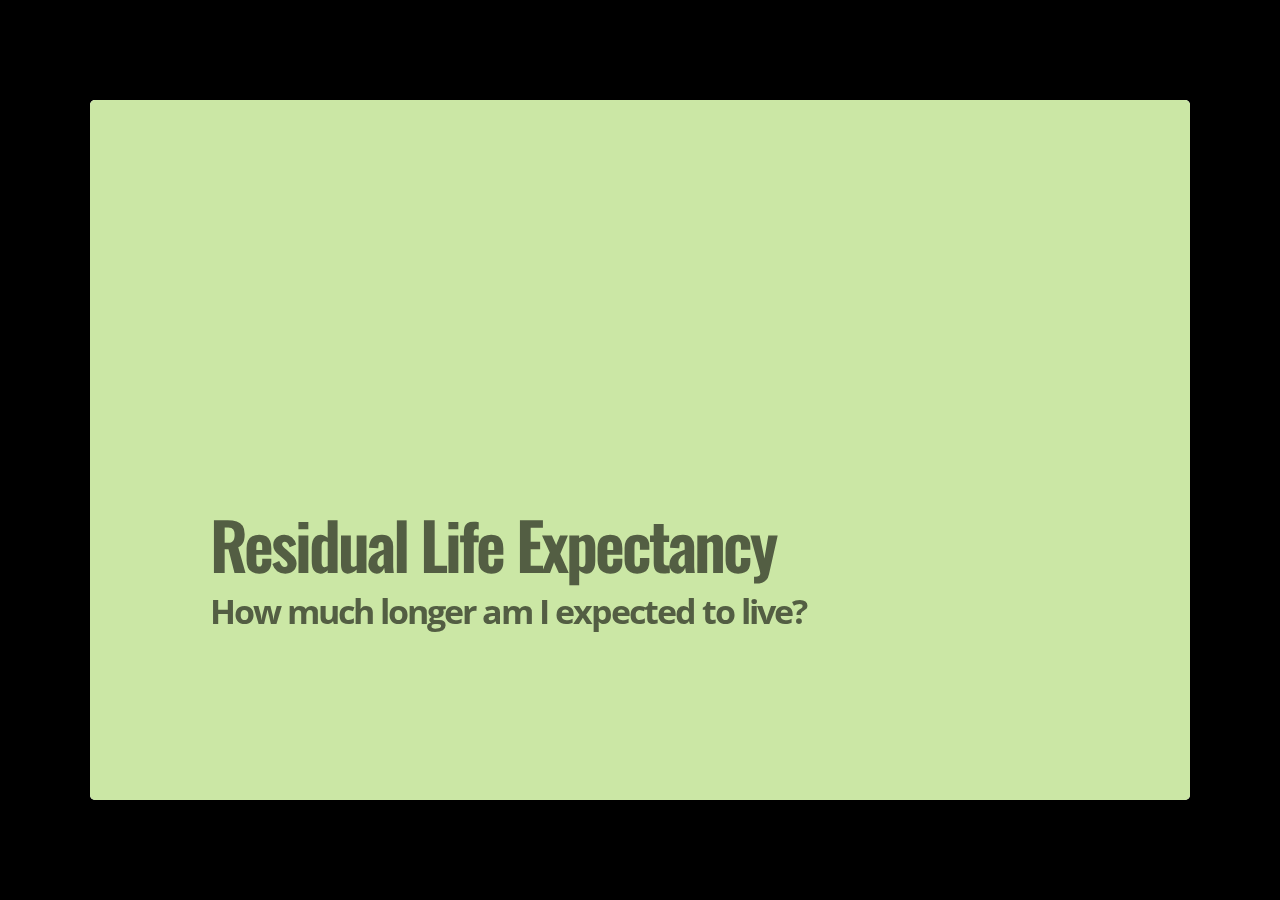
==== index.html @ 53a6255c "Updated files" ====
<!DOCTYPE html>
<html>
<head>
  <title>Residual Life Expectancy</title>
  <meta charset="utf-8">
  <meta name="description" content="Residual Life Expectancy">
  <meta name="author" content="">
  <meta name="generator" content="slidify" />
  <meta name="apple-mobile-web-app-capable" content="yes">
  <meta http-equiv="X-UA-Compatible" content="chrome=1">
  <link rel="stylesheet" href="libraries/frameworks/io2012/css/default.css" media="all" >
  <link rel="stylesheet" href="libraries/frameworks/io2012/css/phone.css" 
    media="only screen and (max-device-width: 480px)" >
  <link rel="stylesheet" href="libraries/frameworks/io2012/css/slidify.css" >
  <link rel="stylesheet" href="libraries/highlighters/highlight.js/css/tomorrow.css" />
  <base target="_blank"> <!-- This amazingness opens all links in a new tab. -->  <link rel=stylesheet href="./assets/css/ribbons.css"></link>

  
  <!-- Grab CDN jQuery, fall back to local if offline -->
  <script src="http://ajax.aspnetcdn.com/ajax/jQuery/jquery-1.7.min.js"></script>
  <script>window.jQuery || document.write('<script src="libraries/widgets/quiz/js/jquery.js"><\/script>')</script> 
  <script data-main="libraries/frameworks/io2012/js/slides" 
    src="libraries/frameworks/io2012/js/require-1.0.8.min.js">
  </script>
  
  

</head>
<body style="opacity: 0">
  <slides class="layout-widescreen">
    
    <!-- LOGO SLIDE -->
        <slide class="title-slide segue nobackground">
  <hgroup class="auto-fadein">
    <h1>Residual Life Expectancy</h1>
    <h2>How much longer am I expected to live?</h2>
    <p><br/></p>
  </hgroup>
  <article></article>  
</slide>
    

    <!-- SLIDES -->
    <slide class="" id="slide-1" style="background:;">
  <hgroup>
    <h2>Residual Life Expectancy</h2>
  </hgroup>
  <article data-timings="">
    <p>The world&#39;s population is continuing to age. According to the 
United Nations&#39; Department of Economic and Social Affairs, 
the global share of people aged 60 years or more increased from 
9.2% in 1990 to 11.7% in 2013 and is expected to grow to 21.1% 
by 2050. [1]</p>

<p>Statistics compiled by the World Heath Organization 
show that the global average life expectancy at birth 
has risen from 64 years in 1990 to 70 years in 2012. [2]
As individuals, therefore, it is becoming increasingly important 
to understand how much longer we can be expected to live and the 
various lifestyle factors that can influence our longevity. </p>

<p>For this project, we have developed a Shiny application that 
can predict people&#39;s residual life expectancy (RLE) based on where 
they live, their sex, and their age. Optionally, the application 
can also provide a more customized response based on key personal 
lifestyle risk factors as identified by a recent cohort study. [3]</p>

<p><sup>[1]</sup> <sup><a href="http://www.un.org/en/development/desa/population/publications/pdf/ageing/WorldPopulationAgeing2013.pdf">http://www.un.org/en/development/desa/population/publications/pdf/ageing/WorldPopulationAgeing2013.pdf</a><br></sup>
<sup>[2]</sup> <sup><a href="http://apps.who.int/iris/bitstream/10665/112738/1/9789240692671_eng.pdf?ua=1">http://apps.who.int/iris/bitstream/10665/112738/1/9789240692671_eng.pdf?ua=1</a><br></sup>
<sup>[3]</sup> <sup><a href="http://www.biomedcentral.com/1741-7015/12/59">http://www.biomedcentral.com/1741-7015/12/59</a></sup></p>

  </article>
  <!-- Presenter Notes -->
</slide>

<slide class="" id="slide-2" style="background:;">
  <article data-timings="">
    <p>To develop the application, the relevant 2012 
data was downloaded from the World Health Organization&#39;s 
data repository. [4] From it, a tidy data frame was created
and saved. [5]</p>

<pre><code class="r">library(dplyr)
regions = c(&quot;AFR&quot;, &quot;EMR&quot;, &quot;EUR&quot;, &quot;AMR&quot;, &quot;SEAR&quot;, &quot;WPR&quot;)
prefix &lt;- &quot;http://apps.who.int/gho/athena/data/data-text.csv?target=GHO/&quot;
ev &lt;- &quot;LIFE_0000000035&quot;
suffix &lt;- &quot;&amp;profile=text&amp;filter=COUNTRY:-;YEAR:2012;SEX:FMLE;SEX:MLE;REGION:&quot;
ev_df &lt;- do.call(rbind, lapply(regions, function(region) {
        url &lt;- paste(prefix, ev, suffix, region, sep=&quot;&quot;) 
        data &lt;- distinct(select(read.csv(url), WHO.region, Sex, Age.Group, Numeric))
        return(data)}))
ages &lt;- c(&quot;&lt;1&quot;, &quot;1-4&quot;, &quot;5-9&quot;, &quot;10-14&quot;, &quot;15-19&quot;, &quot;20-24&quot;, &quot;25-29&quot;, &quot;30-34&quot;, 
    &quot;35-39&quot;, &quot;40-44&quot;, &quot;45-49&quot;, &quot;50-54&quot;, &quot;55-59&quot;, &quot;60-64&quot;, &quot;65-69&quot;, &quot;70-74&quot;, 
    &quot;75-79&quot;, &quot;80-84&quot;, &quot;85-89&quot;, &quot;90-94&quot;, &quot;95-99&quot;, &quot;100+&quot;)
ev_df$Age.Group &lt;- factor(ev_df$Age.Group, levels=ages)
ev_df &lt;- arrange(ev_df, WHO.region, Sex, Age.Group)
saveRDS(ev_df, file = &quot;./ddp_project/data/ev.rds&quot;)
</code></pre>

<p><sup>[4]</sup> <sup><a href="http://apps.who.int/gho/data/?theme=main">http://apps.who.int/gho/data/?theme=main</a><br></sup>
<sup>[5]</sup> <sup><a href="http://github.com/dhashman/developing_data_products/blob/master/ev.R">http://github.com/dhashman/developing_data_products/blob/master/ev.R</a></sup></p>

  </article>
  <!-- Presenter Notes -->
</slide>

<slide class="" id="slide-3" style="background:;">
  <article data-timings="">
    <p><iframe src=' assets/fig/plot1-1.html ' scrolling='no' frameBorder='0' seamless class='rChart dimple ' id=iframe- chart3acc6be854c3 ></iframe> <style>iframe.rChart{ width: 100%; height: 400px;}</style></p>

<pre><code></code></pre>

  </article>
  <!-- Presenter Notes -->
</slide>

    <slide class="backdrop"></slide>
  </slides>
  <div class="pagination pagination-small" id='io2012-ptoc' style="display:none;">
    <ul>
      <li>
      <a href="#" target="_self" rel='tooltip' 
        data-slide=1 title='Residual Life Expectancy'>
         1
      </a>
    </li>
    <li>
      <a href="#" target="_self" rel='tooltip' 
        data-slide=2 title=''>
         2
      </a>
    </li>
    <li>
      <a href="#" target="_self" rel='tooltip' 
        data-slide=3 title=''>
         3
      </a>
    </li>
  </ul>
  </div>  <!--[if IE]>
    <script 
      src="http://ajax.googleapis.com/ajax/libs/chrome-frame/1/CFInstall.min.js">  
    </script>
    <script>CFInstall.check({mode: 'overlay'});</script>
  <![endif]-->
</body>
  <!-- Load Javascripts for Widgets -->
  
  <!-- LOAD HIGHLIGHTER JS FILES -->
  <script src="libraries/highlighters/highlight.js/highlight.pack.js"></script>
  <script>hljs.initHighlightingOnLoad();</script>
  <!-- DONE LOADING HIGHLIGHTER JS FILES -->
   
  </html>
---- libraries/frameworks/io2012/css/default.css ----
@charset "UTF-8";

/* line 17, ../../../../../../Library/Ruby/Gems/1.8/gems/compass-0.12.1/frameworks/compass/stylesheets/compass/reset/_utilities.scss */
html, body, div, span, applet, object, iframe,
h1, h2, h3, h4, h5, h6, p, blockquote, pre,
a, abbr, acronym, address, big, cite, code,
del, dfn, em, img, ins, kbd, q, s, samp,
small, strike, strong, sub, sup, tt, var,
b, u, i, center,
dl, dt, dd, ol, ul, li,
fieldset, form, label, legend,
table, caption, tbody, tfoot, thead, tr, th, td,
article, aside, canvas, details, embed,
figure, figcaption, footer, header, hgroup,
menu, nav, output, ruby, section, summary,
time, mark, audio, video {
  margin: 0;
  padding: 0;
  border: 0;
  font-size: 100%;
  font: inherit;
  vertical-align: baseline;
}

/* line 20, ../../../../../../Library/Ruby/Gems/1.8/gems/compass-0.12.1/frameworks/compass/stylesheets/compass/reset/_utilities.scss */
body {
  line-height: 1;
}

/* line 22, ../../../../../../Library/Ruby/Gems/1.8/gems/compass-0.12.1/frameworks/compass/stylesheets/compass/reset/_utilities.scss */

ol, ul {
  list-style: none;
}


/* line 24, ../../../../../../Library/Ruby/Gems/1.8/gems/compass-0.12.1/frameworks/compass/stylesheets/compass/reset/_utilities.scss */
table {
  border-collapse: collapse;
  border-spacing: 0;
}

/* line 26, ../../../../../../Library/Ruby/Gems/1.8/gems/compass-0.12.1/frameworks/compass/stylesheets/compass/reset/_utilities.scss */
caption, th, td {
  text-align: left;
  font-weight: normal;
  vertical-align: middle;
}

/* line 28, ../../../../../../Library/Ruby/Gems/1.8/gems/compass-0.12.1/frameworks/compass/stylesheets/compass/reset/_utilities.scss */
q, blockquote {
  quotes: none;
}
/* line 101, ../../../../../../Library/Ruby/Gems/1.8/gems/compass-0.12.1/frameworks/compass/stylesheets/compass/reset/_utilities.scss */
q:before, q:after, blockquote:before, blockquote:after {
  content: "";
  content: none;
}

/* line 30, ../../../../../../Library/Ruby/Gems/1.8/gems/compass-0.12.1/frameworks/compass/stylesheets/compass/reset/_utilities.scss */
a img {
  border: none;
}

/* line 114, ../../../../../../Library/Ruby/Gems/1.8/gems/compass-0.12.1/frameworks/compass/stylesheets/compass/reset/_utilities.scss */
article, aside, details, figcaption, figure, footer, header, hgroup, menu, nav, section, summary {
  display: block;
}

/**
 * Base SlideDeck Styles
 */
/* line 48, ../scss/_base.scss */
html {
  height: 100%;
  overflow: hidden;
}

/* line 53, ../scss/_base.scss */
body {
  margin: 0;
  padding: 0;
  opacity: 0;
  height: 100%;
  min-height: 740px;
  width: 100%;
  overflow: hidden;
  color: #fff;
  -webkit-font-smoothing: antialiased;
  -moz-font-smoothing: antialiased;
  -ms-font-smoothing: antialiased;
  -o-font-smoothing: antialiased;
  -webkit-transition: opacity 800ms ease-in 100ms;
  -moz-transition: opacity 800ms ease-in 100ms;
  -ms-transition: opacity 800ms ease-in 100ms;
  -o-transition: opacity 800ms ease-in 100ms;
  transition: opacity 800ms ease-in 100ms;
}
/* line 69, ../scss/_base.scss */
body.loaded {
  opacity: 1 !important;
}

/* line 74, ../scss/_base.scss */
input, button {
  vertical-align: middle;
}

/* line 78, ../scss/_base.scss */
slides > slide[hidden] {
  display: none !important;
}

/* line 82, ../scss/_base.scss */
slides {
  width: 100%;
  height: 100%;
  position: absolute;
  left: 0;
  top: 0;
  -webkit-transform: translate3d(0, 0, 0);
  -moz-transform: translate3d(0, 0, 0);
  -ms-transform: translate3d(0, 0, 0);
  -o-transform: translate3d(0, 0, 0);
  transform: translate3d(0, 0, 0);
  -webkit-perspective: 1000;
  perspective: 1000;
  -webkit-transform-style: preserve-3d;
  transform-style: preserve-3d;
  -webkit-transition: opacity 800ms ease-in 100ms;
  -moz-transition: opacity 800ms ease-in 100ms;
  -ms-transition: opacity 800ms ease-in 100ms;
  -o-transition: opacity 800ms ease-in 100ms;
  transition: opacity 800ms ease-in 100ms;
}

/* line 94, ../scss/_base.scss */
slides > slide {
  display: block;
  position: absolute;
  overflow: hidden;
  left: 50%;
  top: 50%;
  -webkit-box-sizing: border-box;
  -moz-box-sizing: border-box;
  box-sizing: border-box;
}

/* Slide styles */
/*article.fill iframe {
  position: absolute;
  left: 0;
  top: 0;
  width: 100%;
  height: 100%;

  border: 0;
  margin: 0;

  @include border-radius(10px);

  z-index: -1;
}

slide.fill {
  background-repeat: no-repeat;
  @include background-size(cover);
}

slide.fill img {
  position: absolute;
  left: 0;
  top: 0;
  min-width: 100%;
  min-height: 100%;

  z-index: -1;
}
*/
/**
 * Theme Styles
 */
/* line 58, ../scss/default.scss */
::selection {
  color: white;
  background-color: #ffd14d;
  text-shadow: none;
}

/* line 64, ../scss/default.scss */
::-webkit-scrollbar {
  height: 16px;
  overflow: visible;
  width: 16px;
}

/* line 69, ../scss/default.scss */
::-webkit-scrollbar-thumb {
  background-color: rgba(0, 0, 0, 0.1);
  background-clip: padding-box;
  border: solid transparent;
  min-height: 28px;
  padding: 100px 0 0;
  -webkit-box-shadow: inset 1px 1px 0 rgba(0, 0, 0, 0.1), inset 0 -1px 0 rgba(0, 0, 0, 0.07);
  -moz-box-shadow: inset 1px 1px 0 rgba(0, 0, 0, 0.1), inset 0 -1px 0 rgba(0, 0, 0, 0.07);
  box-shadow: inset 1px 1px 0 rgba(0, 0, 0, 0.1), inset 0 -1px 0 rgba(0, 0, 0, 0.07);
  border-width: 1px 1px 1px 6px;
}

/* line 78, ../scss/default.scss */
::-webkit-scrollbar-thumb:hover {
  background-color: rgba(0, 0, 0, 0.5);
}

/* line 81, ../scss/default.scss */
::-webkit-scrollbar-button {
  height: 0;
  width: 0;
}

/* line 85, ../scss/default.scss */
::-webkit-scrollbar-track {
  background-clip: padding-box;
  border: solid transparent;
  border-width: 0 0 0 4px;
}

/* line 90, ../scss/default.scss */
::-webkit-scrollbar-corner {
  background: transparent;
}

/* line 94, ../scss/default.scss */
body {
  background: black;
}

/* line 98, ../scss/default.scss */
slides > slide {
  display: none;
  font-family: 'Open Sans', Arial, sans-serif;
  font-size: 26px;
  color: #797979;
  width: 900px;
  height: 700px;
  margin-left: -450px;
  margin-top: -350px;
  padding: 40px 60px;
  -webkit-border-radius: 5px;
  -moz-border-radius: 5px;
  -ms-border-radius: 5px;
  -o-border-radius: 5px;
  border-radius: 5px;
  -webkit-transition: all 0.6s ease-in-out;
  -moz-transition: all 0.6s ease-in-out;
  -ms-transition: all 0.6s ease-in-out;
  -o-transition: all 0.6s ease-in-out;
  transition: all 0.6s ease-in-out;
}
/* line 119, ../scss/default.scss */
slides > slide.far-past {
  display: none;
}
/* line 126, ../scss/default.scss */
slides > slide.past {
  display: block;
  opacity: 0;
}
/* line 133, ../scss/default.scss */
slides > slide.current {
  display: block;
  opacity: 1;
}
/* line 139, ../scss/default.scss */
slides > slide.current .auto-fadein {
  opacity: 1;
}
/* line 143, ../scss/default.scss */
slides > slide.current .gdbar {
  -webkit-background-size: 100% 100%;
  -moz-background-size: 100% 100%;
  -o-background-size: 100% 100%;
  background-size: 100% 100%;
}
/* line 148, ../scss/default.scss */
slides > slide.next {
  display: block;
  opacity: 0;
  pointer-events: none;
}
/* line 156, ../scss/default.scss */
slides > slide.far-next {
  display: none;
}
/* line 163, ../scss/default.scss */
slides > slide.dark {
  background: #515151 !important;
}
/* line 171, ../scss/default.scss */
slides > slide:not(.nobackground):before {
  font-size: 12pt;
  content: attr(data-hashtag);
  position: absolute;
  bottom: 20px;
  left: 60px;
  /* background: url("../images/google_developers_icon_128.png") no-repeat 0 50%; */
  -webkit-background-size: 30px 30px;
  -moz-background-size: 30px 30px;
  -o-background-size: 30px 30px;
  background-size: 30px 30px;
  padding-left: 40px;
  height: 30px;
  line-height: 1.9;
}


/* line 183, ../scss/default.scss */
slides > slide:not(.nobackground):after {
  font-size: 12pt;
  content: attr(data-slide-num) "/" attr(data-total-slides);
  position: absolute;
  bottom: 20px;
  right: 60px;
  line-height: 1.9;
}
/* line 194, ../scss/default.scss */
slides > slide.title-slide:after {
  content: '';
  /* background: url(../images/io2012_logo.png) no-repeat 100% 50%; */
  -webkit-background-size: contain;
  -moz-background-size: contain;
  -o-background-size: contain;
  background-size: contain;
  position: absolute;
  bottom: 40px;
  right: 40px;
  width: 100%;
  height: 60px;
}
/* line 206, ../scss/default.scss */
slides > slide.backdrop {
  z-index: -10;
  display: block !important;
  background: -webkit-gradient(linear, 50% 0%, 50% 100%, color-stop(0%, #ffffff), color-stop(85%, #ffffff), color-stop(100%, #e6e6e6));
  background: -webkit-linear-gradient(#ffffff, #ffffff 85%, #e6e6e6);
  background: -moz-linear-gradient(#ffffff, #ffffff 85%, #e6e6e6);
  background: -o-linear-gradient(#ffffff, #ffffff 85%, #e6e6e6);
  background: -ms-linear-gradient(#ffffff, #ffffff 85%, #e6e6e6);
  background: linear-gradient(#ffffff, #ffffff 85%, #e6e6e6);
  background-color: white;
}
/* line 211, ../scss/default.scss */
slides > slide.backdrop:after, slides > slide.backdrop:before {
  display: none;
}
/* line 216, ../scss/default.scss */
slides > slide > hgroup + article {
  margin-top: 45px;
}
/* line 220, ../scss/default.scss */
slides > slide > hgroup + article.flexbox.vcenter, slides > slide > hgroup + article.flexbox.vleft, slides > slide > hgroup + article.flexbox.vright {
  height: 80%;
}
/* line 225, ../scss/default.scss */
slides > slide > hgroup + article p {
  margin-bottom: 1em;
}
/* line 230, ../scss/default.scss */
slides > slide > article:only-child {
  height: 100%;
}
/* line 233, ../scss/default.scss */
slides > slide > article:only-child > iframe {
  height: 98%;
}

/* line 239, ../scss/default.scss */
slides.layout-faux-widescreen > slide {
  padding: 40px 160px;
}

/* line 248, ../scss/default.scss */
slides.layout-widescreen > slide,
slides.layout-faux-widescreen > slide {
  margin-left: -550px;
  width: 1100px;
}
/* line 253, ../scss/default.scss */
slides.layout-widescreen > slide.far-past,
slides.layout-faux-widescreen > slide.far-past {
  display: block;
  display: none;
  -webkit-transform: translate(-2260px);
  -moz-transform: translate(-2260px);
  -ms-transform: translate(-2260px);
  -o-transform: translate(-2260px);
  transform: translate(-2260px);
  -webkit-transform: translate3d(-2260px, 0, 0);
  -moz-transform: translate3d(-2260px, 0, 0);
  -ms-transform: translate3d(-2260px, 0, 0);
  -o-transform: translate3d(-2260px, 0, 0);
  transform: translate3d(-2260px, 0, 0);
}
/* line 260, ../scss/default.scss */
slides.layout-widescreen > slide.past,
slides.layout-faux-widescreen > slide.past {
  display: block;
  opacity: 0;
}
/* line 267, ../scss/default.scss */
slides.layout-widescreen > slide.current,
slides.layout-faux-widescreen > slide.current {
  display: block;
  opacity: 1;
}
/* line 274, ../scss/default.scss */
slides.layout-widescreen > slide.next,
slides.layout-faux-widescreen > slide.next {
  display: block;
  opacity: 0;
  pointer-events: none;
}
/* line 282, ../scss/default.scss */
slides.layout-widescreen > slide.far-next,
slides.layout-faux-widescreen > slide.far-next {
  display: block;
  display: none;
  -webkit-transform: translate(2260px);
  -moz-transform: translate(2260px);
  -ms-transform: translate(2260px);
  -o-transform: translate(2260px);
  transform: translate(2260px);
  -webkit-transform: translate3d(2260px, 0, 0);
  -moz-transform: translate3d(2260px, 0, 0);
  -ms-transform: translate3d(2260px, 0, 0);
  -o-transform: translate3d(2260px, 0, 0);
  transform: translate3d(2260px, 0, 0);
}
/* line 289, ../scss/default.scss */
slides.layout-widescreen #prev-slide-area,
slides.layout-faux-widescreen #prev-slide-area {
  margin-left: -650px;
}
/* line 293, ../scss/default.scss */
slides.layout-widescreen #next-slide-area,
slides.layout-faux-widescreen #next-slide-area {
  margin-left: 550px;
}

/* line 298, ../scss/default.scss */
b {
  font-weight: 600;
}

/* line 302, ../scss/default.scss */
a {
  color: #2a7cdf;
  text-decoration: none;
  border-bottom: 1px solid rgba(42, 124, 223, 0.5);
}
/* line 307, ../scss/default.scss */
a:hover {
  color: black !important;
}

/* line 312, ../scss/default.scss */
h1, h2, h3 {
  font-weight: 600;
}

/* line 316, ../scss/default.scss */
h2 {
  font-size: 45px;
  line-height: 45px;
  letter-spacing: -2px;
  color: #515151;
}

/* line 323, ../scss/default.scss */
h3 {
  font-size: 30px;
  letter-spacing: -1px;
  line-height: 2;
  font-weight: inherit;
  color: #797979;
}

/* line 331, ../scss/default.scss */
ul {
  margin-left: 1.2em;
  margin-bottom: 1em;
  position: relative;
}
/* line 336, ../scss/default.scss */
ul li {
  margin-bottom: 0.5em;
}
/* line 339, ../scss/default.scss */
ul li ul {
  margin-left: 2em;
  margin-bottom: 0;
}
/* line 343, ../scss/default.scss */
ul li ul li:before {
  content: '-';
  font-weight: 600;
}
/* line 350, ../scss/default.scss */
ul > li:before {
  content: '\00B7';
  margin-left: -1em;
  position: absolute;
  font-weight: 600;
}
/* line 357, ../scss/default.scss */
ul ul {
  margin-top: .5em;
}

/* line 364, ../scss/default.scss */
.highlight-code slide.current pre > * {
  opacity: 0.25;
  -webkit-transition: opacity 0.5s ease-in;
  -moz-transition: opacity 0.5s ease-in;
  -ms-transition: opacity 0.5s ease-in;
  -o-transition: opacity 0.5s ease-in;
  transition: opacity 0.5s ease-in;
}
/* line 368, ../scss/default.scss */
.highlight-code slide.current b {
  opacity: 1;
}

/* line 373, ../scss/default.scss */
pre {
  font-family: 'Inconsolata', 'Courier New', monospace;
  font-size: 20px;
  line-height: 28px;
  padding: 10px 0 10px 60px;
  letter-spacing: -1px;
  margin-bottom: 0px;
  width: 106%;
  left: -60px;
  position: relative;
  -webkit-box-sizing: border-box;
  -moz-box-sizing: border-box;
  box-sizing: border-box;
  /*overflow: hidden;*/
}
/* line 387, ../scss/default.scss */
pre[data-lang]:after {
  content: attr(data-lang);
  background-color: #a9a9a9;
  right: 0;
  top: 0;
  position: absolute;
  font-size: 16pt;
  color: white;
  padding: 2px 25px;
  text-transform: uppercase;
}

/* line 400, ../scss/default.scss */
pre[data-lang="go"] {
  color: #333;
}

/* line 404, ../scss/default.scss */
code {
  font-size: 95%;
  font-family: 'Inconsolata', 'Courier New', monospace;
  color: black;
}

/* line 410, ../scss/default.scss */
iframe {
  width: 100%;
  height: 530px;
  background: white;
  border: 1px solid #e6e6e6;
  -webkit-box-sizing: border-box;
  -moz-box-sizing: border-box;
  box-sizing: border-box;
}

/* line 418, ../scss/default.scss */
dt {
  font-weight: bold;
}

/* line 422, ../scss/default.scss */
button {
  display: inline-block;
  background: -webkit-gradient(linear, 50% 0%, 50% 100%, color-stop(40%, #f9f9f9), color-stop(70%, #e3e3e3));
  background: -webkit-linear-gradient(#f9f9f9 40%, #e3e3e3 70%);
  background: -moz-linear-gradient(#f9f9f9 40%, #e3e3e3 70%);
  background: -o-linear-gradient(#f9f9f9 40%, #e3e3e3 70%);
  background: -ms-linear-gradient(#f9f9f9 40%, #e3e3e3 70%);
  background: linear-gradient(#f9f9f9 40%, #e3e3e3 70%);
  border: 1px solid #a9a9a9;
  -webkit-border-radius: 3px;
  -moz-border-radius: 3px;
  -ms-border-radius: 3px;
  -o-border-radius: 3px;
  border-radius: 3px;
  padding: 5px 8px;
  outline: none;
  white-space: nowrap;
  -webkit-user-select: none;
  -moz-user-select: none;
  user-select: none;
  cursor: pointer;
  text-shadow: 1px 1px white;
  font-size: 10pt;
}

/* line 436, ../scss/default.scss */
button:not(:disabled):hover {
  border-color: #515151;
}

/* line 440, ../scss/default.scss */
button:not(:disabled):active {
  background: -webkit-gradient(linear, 50% 0%, 50% 100%, color-stop(40%, #e3e3e3), color-stop(70%, #f9f9f9));
  background: -webkit-linear-gradient(#e3e3e3 40%, #f9f9f9 70%);
  background: -moz-linear-gradient(#e3e3e3 40%, #f9f9f9 70%);
  background: -o-linear-gradient(#e3e3e3 40%, #f9f9f9 70%);
  background: -ms-linear-gradient(#e3e3e3 40%, #f9f9f9 70%);
  background: linear-gradient(#e3e3e3 40%, #f9f9f9 70%);
}

/* line 444, ../scss/default.scss */
:disabled {
  color: #a9a9a9;
}

/* line 448, ../scss/default.scss */
.blue {
  color: #4387fd;
}

/* line 451, ../scss/default.scss */
.blue2 {
  color: #3c8ef3;
}

/* line 454, ../scss/default.scss */
.blue3 {
  color: #2a7cdf;
}

/* line 457, ../scss/default.scss */
.yellow {
  color: #ffd14d;
}

/* line 460, ../scss/default.scss */
.yellow2 {
  color: #f9cc46;
}

/* line 463, ../scss/default.scss */
.yellow3 {
  color: #f6c000;
}

/* line 466, ../scss/default.scss */
.green {
  color: #0da861;
}

/* line 469, ../scss/default.scss */
.green2 {
  color: #00a86d;
}

/* line 472, ../scss/default.scss */
.green3 {
  color: #009f5d;
}

/* line 475, ../scss/default.scss */
.red {
  color: #f44a3f;
}

/* line 478, ../scss/default.scss */
.red2 {
  color: #e0543e;
}

/* line 481, ../scss/default.scss */
.red3 {
  color: #d94d3a;
}

/* line 484, ../scss/default.scss */
.gray {
  color: #e6e6e6;
}

/* line 487, ../scss/default.scss */
.gray2 {
  color: #a9a9a9;
}

/* line 490, ../scss/default.scss */
.gray3 {
  color: #797979;
}

/* line 493, ../scss/default.scss */
.gray4 {
  color: #515151;
}

/* line 497, ../scss/default.scss */
.white {
  color: white !important;
}

/* line 500, ../scss/default.scss */
.black {
  color: black !important;
}

/* line 504, ../scss/default.scss */
.columns-2 {
  -webkit-column-count: 2;
  -moz-column-count: 2;
  -o-column-count: 2;
  column-count: 2;
}

/* line 508, ../scss/default.scss */
table {
  width: 100%;
  border-collapse: -moz-initial;
  border-collapse: initial;
  border-spacing: 2px;
  border-bottom: 1px solid #797979;
}
/* line 515, ../scss/default.scss */
table tr > td:first-child, table th {
  font-weight: 600;
  color: #515151;
}
/* line 520, ../scss/default.scss */
table tr:nth-child(odd) {
  background-color: #e6e6e6;
}
/* line 524, ../scss/default.scss */
table th {
  color: white;
  font-size: 18px;
  background: -webkit-gradient(linear, 50% 0%, 50% 100%, color-stop(40%, #4387fd), color-stop(80%, #2a7cdf)) no-repeat;
  background: -webkit-linear-gradient(top, #4387fd 40%, #2a7cdf 80%) no-repeat;
  background: -moz-linear-gradient(top, #4387fd 40%, #2a7cdf 80%) no-repeat;
  background: -o-linear-gradient(top, #4387fd 40%, #2a7cdf 80%) no-repeat;
  background: -ms-linear-gradient(top, #4387fd 40%, #2a7cdf 80%) no-repeat;
  background: linear-gradient(top, #4387fd 40%, #2a7cdf 80%) no-repeat;
}
/* line 530, ../scss/default.scss */
table td, table th {
  font-size: 18px;
  padding: 1em 0.5em;
}
/* line 535, ../scss/default.scss */
table td.highlight {
  color: #515151;
  background: -webkit-gradient(linear, 50% 0%, 50% 100%, color-stop(40%, #ffd14d), color-stop(80%, #f6c000)) no-repeat;
  background: -webkit-linear-gradient(top, #ffd14d 40%, #f6c000 80%) no-repeat;
  background: -moz-linear-gradient(top, #ffd14d 40%, #f6c000 80%) no-repeat;
  background: -o-linear-gradient(top, #ffd14d 40%, #f6c000 80%) no-repeat;
  background: -ms-linear-gradient(top, #ffd14d 40%, #f6c000 80%) no-repeat;
  background: linear-gradient(top, #ffd14d 40%, #f6c000 80%) no-repeat;
}
/* line 540, ../scss/default.scss */
table.rows {
  border-bottom: none;
  border-right: 1px solid #797979;
}

/* line 546, ../scss/default.scss */
q {
  font-size: 45px;
  line-height: 72px;
}
/* line 550, ../scss/default.scss */
q:before {
  content: '“';
  position: absolute;
  margin-left: -0.5em;
}
/* line 555, ../scss/default.scss */
q:after {
  content: '”';
  position: absolute;
  margin-left: 0.1em;
}

/* line 562, ../scss/default.scss */
slide.fill {
  background-repeat: no-repeat;
  -webkit-border-radius: 5px;
  -moz-border-radius: 5px;
  -ms-border-radius: 5px;
  -o-border-radius: 5px;
  border-radius: 5px;
  -webkit-background-size: cover;
  -moz-background-size: cover;
  -o-background-size: cover;
  background-size: cover;
}

/* Size variants */
/* line 571, ../scss/default.scss */
article.smaller p, article.smaller ul {
  font-size: 20px;
  line-height: 24px;
  letter-spacing: 0;
}
/* line 577, ../scss/default.scss */
article.smaller table td, article.smaller table th {
  font-size: 14px;
}
/* line 581, ../scss/default.scss */
article.smaller pre {
  font-size: 15px;
  line-height: 20px;
  letter-spacing: 0;
}
/* line 586, ../scss/default.scss */
article.smaller q {
  font-size: 40px;
  line-height: 48px;
}
/* line 590, ../scss/default.scss */
article.smaller q:before, article.smaller q:after {
  font-size: 60px;
}

/* Builds */
/* line 599, ../scss/default.scss */
.build > * {
  -webkit-transition: opacity 0.5s ease-in-out 0.2s;
  -moz-transition: opacity 0.5s ease-in-out 0.2s;
  -ms-transition: opacity 0.5s ease-in-out 0.2s;
  -o-transition: opacity 0.5s ease-in-out 0.2s;
  transition: opacity 0.5s ease-in-out 0.2s;
}
/* line 603, ../scss/default.scss */
.build .to-build {
  opacity: 0;
}
/* line 607, ../scss/default.scss */
.build .build-fade {
  opacity: 0.3;
}
/* line 610, ../scss/default.scss */
.build .build-fade:hover {
  opacity: 1.0;
}

/* line 617, ../scss/default.scss */
.popup .next .build .to-build {
  opacity: 1;
}
/* line 621, ../scss/default.scss */
.popup .next .build .build-fade {
  opacity: 1;
}

/* Pretty print */
/* line 629, ../scss/default.scss */
.prettyprint .str,
.prettyprint .atv {
  /* a markup attribute value */
  color: #009f5d;
}

/* line 633, ../scss/default.scss */
.prettyprint .kwd,
.prettyprint .tag {
  /* a markup tag name */
  color: #0066cc;
}

/* line 636, ../scss/default.scss */
.prettyprint .com {
  /* a comment */
  color: #797979;
  font-style: italic;
}

/* line 640, ../scss/default.scss */
.prettyprint .lit {
  /* a literal value */
  color: #7f0000;
}

/* line 645, ../scss/default.scss */
.prettyprint .pun,
.prettyprint .opn,
.prettyprint .clo {
  color: #515151;
}

/* line 651, ../scss/default.scss */
.prettyprint .typ,
.prettyprint .atn,
.prettyprint .dec,
.prettyprint .var {
  /* a declaration; a variable name */
  color: #d94d3a;
}

/* line 654, ../scss/default.scss */
.prettyprint .pln {
  color: #515151;
}

/* line 658, ../scss/default.scss */
.note {
  position: absolute;
  z-index: 100;
  width: 100%;
  height: 100%;
  top: 0;
  left: 0;
  padding: 1em;
  background: rgba(0, 0, 0, 0.3);
  opacity: 0;
  pointer-events: none;
  display: -webkit-box !important;
  display: -moz-box !important;
  display: -ms-box !important;
  display: -o-box !important;
  display: box !important;
  -webkit-box-orient: vertical;
  -moz-box-orient: vertical;
  -ms-box-orient: vertical;
  box-orient: vertical;
  -webkit-box-align: center;
  -moz-box-align: center;
  -ms-box-align: center;
  box-align: center;
  -webkit-box-pack: center;
  -moz-box-pack: center;
  -ms-box-pack: center;
  box-pack: center;
  -webkit-border-radius: 5px;
  -moz-border-radius: 5px;
  -ms-border-radius: 5px;
  -o-border-radius: 5px;
  border-radius: 5px;
  -webkit-box-sizing: border-box;
  -moz-box-sizing: border-box;
  box-sizing: border-box;
  -webkit-transform: translateY(350px);
  -moz-transform: translateY(350px);
  -ms-transform: translateY(350px);
  -o-transform: translateY(350px);
  transform: translateY(350px);
  -webkit-transition: all 0.4s ease-in-out;
  -moz-transition: all 0.4s ease-in-out;
  -ms-transition: all 0.4s ease-in-out;
  -o-transition: all 0.4s ease-in-out;
  transition: all 0.4s ease-in-out;
}
/* line 676, ../scss/default.scss */
.note > section {
  background: #fff;
  -webkit-border-radius: 5px;
  -moz-border-radius: 5px;
  -ms-border-radius: 5px;
  -o-border-radius: 5px;
  border-radius: 5px;
  -webkit-box-shadow: 0 0 10px #797979;
  -moz-box-shadow: 0 0 10px #797979;
  box-shadow: 0 0 10px #797979;
  width: 60%;
  padding: 2em;
}

/* line 693, ../scss/default.scss */
.with-notes.popup slides.layout-widescreen slide.next,
.with-notes.popup slides.layout-faux-widescreen slide.next {
  -webkit-transform: translate3d(690px, 80px, 0) scale(0.35);
  -moz-transform: translate3d(690px, 80px, 0) scale(0.35);
  -ms-transform: translate3d(690px, 80px, 0) scale(0.35);
  -o-transform: translate3d(690px, 80px, 0) scale(0.35);
  transform: translate3d(690px, 80px, 0) scale(0.35);
}
/* line 696, ../scss/default.scss */
.with-notes.popup slides.layout-widescreen slide .note,
.with-notes.popup slides.layout-faux-widescreen slide .note {
  -webkit-transform: translate3d(300px, 800px, 0) scale(1.5);
  -moz-transform: translate3d(300px, 800px, 0) scale(1.5);
  -ms-transform: translate3d(300px, 800px, 0) scale(1.5);
  -o-transform: translate3d(300px, 800px, 0) scale(1.5);
  transform: translate3d(300px, 800px, 0) scale(1.5);
}
/* line 702, ../scss/default.scss */
.with-notes.popup slide {
  overflow: visible;
  background: white;
  -webkit-transition: none;
  -moz-transition: none;
  -ms-transition: none;
  -o-transition: none;
  transition: none;
  pointer-events: none;
  -webkit-transform-origin: 0 0;
  -moz-transform-origin: 0 0;
  -ms-transform-origin: 0 0;
  -o-transform-origin: 0 0;
  transform-origin: 0 0;
}
/* line 709, ../scss/default.scss */
.with-notes.popup slide:not(.backdrop) {
  -webkit-transform: scale(0.6) translate3d(0.5em, 0.5em, 0);
  -moz-transform: scale(0.6) translate3d(0.5em, 0.5em, 0);
  -ms-transform: scale(0.6) translate3d(0.5em, 0.5em, 0);
  -o-transform: scale(0.6) translate3d(0.5em, 0.5em, 0);
  transform: scale(0.6) translate3d(0.5em, 0.5em, 0);
  -webkit-box-shadow: 0 0 10px #797979;
  -moz-box-shadow: 0 0 10px #797979;
  box-shadow: 0 0 10px #797979;
}
/* line 714, ../scss/default.scss */
.with-notes.popup slide.backdrop {
  background-image: -webkit-gradient(radial, 50% 50%, 0, 50% 50%, 600, color-stop(0%, #b1dfff), color-stop(100%, #4387fd));
  background-image: -webkit-radial-gradient(50% 50%, #b1dfff 0%, #4387fd 600px);
  background-image: -moz-radial-gradient(50% 50%, #b1dfff 0%, #4387fd 600px);
  background-image: -o-radial-gradient(50% 50%, #b1dfff 0%, #4387fd 600px);
  background-image: -ms-radial-gradient(50% 50%, #b1dfff 0%, #4387fd 600px);
  background-image: radial-gradient(50% 50%, #b1dfff 0%, #4387fd 600px);
}
/* line 720, ../scss/default.scss */
.with-notes.popup slide.next {
  -webkit-transform: translate3d(570px, 80px, 0) scale(0.35);
  -moz-transform: translate3d(570px, 80px, 0) scale(0.35);
  -ms-transform: translate3d(570px, 80px, 0) scale(0.35);
  -o-transform: translate3d(570px, 80px, 0) scale(0.35);
  transform: translate3d(570px, 80px, 0) scale(0.35);
  opacity: 1 !important;
}
/* line 724, ../scss/default.scss */
.with-notes.popup slide.next .note {
  display: none !important;
}
/* line 730, ../scss/default.scss */
.with-notes.popup .note {
  width: 109%;
  height: 260px;
  background: #e6e6e6;
  padding: 0;
  -webkit-box-shadow: 0 0 10px #797979;
  -moz-box-shadow: 0 0 10px #797979;
  box-shadow: 0 0 10px #797979;
  -webkit-transform: translate3d(250px, 800px, 0) scale(1.5);
  -moz-transform: translate3d(250px, 800px, 0) scale(1.5);
  -ms-transform: translate3d(250px, 800px, 0) scale(1.5);
  -o-transform: translate3d(250px, 800px, 0) scale(1.5);
  transform: translate3d(250px, 800px, 0) scale(1.5);
  -webkit-transition: opacity 400ms ease-in-out;
  -moz-transition: opacity 400ms ease-in-out;
  -ms-transition: opacity 400ms ease-in-out;
  -o-transition: opacity 400ms ease-in-out;
  transition: opacity 400ms ease-in-out;
}
/* line 741, ../scss/default.scss */
.with-notes.popup .note > section {
  background: #fff;
  -webkit-border-radius: 5px;
  -moz-border-radius: 5px;
  -ms-border-radius: 5px;
  -o-border-radius: 5px;
  border-radius: 5px;
  height: 100%;
  width: 100%;
  -webkit-box-sizing: border-box;
  -moz-box-sizing: border-box;
  box-sizing: border-box;
  -webkit-box-shadow: none;
  -moz-box-shadow: none;
  box-shadow: none;
  overflow: auto;
  padding: 1em;
}
/* line 754, ../scss/default.scss */
.with-notes .note {
  opacity: 1;
  -webkit-transform: translateY(0);
  -moz-transform: translateY(0);
  -ms-transform: translateY(0);
  -o-transform: translateY(0);
  transform: translateY(0);
  pointer-events: auto;
}

/* line 761, ../scss/default.scss */
.source {
  font-size: 14px;
  color: #a9a9a9;
  position: absolute;
  bottom: 70px;
  left: 60px;
}

/* line 769, ../scss/default.scss */
.centered {
  text-align: center;
}

/* line 773, ../scss/default.scss */
.reflect {
  -webkit-box-reflect: below 3px -webkit-linear-gradient(rgba(255, 255, 255, 0) 85%, white 150%);
  -moz-box-reflect: below 3px -moz-linear-gradient(rgba(255, 255, 255, 0) 85%, white 150%);
  -o-box-reflect: below 3px -o-linear-gradient(rgba(255, 255, 255, 0) 85%, white 150%);
  -ms-box-reflect: below 3px -ms-linear-gradient(rgba(255, 255, 255, 0) 85%, white 150%);
  box-reflect: below 3px linear-gradient(rgba(255, 255, 255, 0) 85%, #ffffff 150%);
}

/* line 781, ../scss/default.scss */
.flexbox {
  display: -webkit-box !important;
  display: -moz-box !important;
  display: -ms-box !important;
  display: -o-box !important;
  display: box !important;
}

/* line 785, ../scss/default.scss */
.flexbox.vcenter {
  -webkit-box-orient: vertical;
  -moz-box-orient: vertical;
  -ms-box-orient: vertical;
  box-orient: vertical;
  -webkit-box-align: center;
  -moz-box-align: center;
  -ms-box-align: center;
  box-align: center;
  -webkit-box-pack: center;
  -moz-box-pack: center;
  -ms-box-pack: center;
  box-pack: center;
  height: 100%;
  width: 100%;
}

/* line 791, ../scss/default.scss */
.flexbox.vleft {
  -webkit-box-orient: vertical;
  -moz-box-orient: vertical;
  -ms-box-orient: vertical;
  box-orient: vertical;
  -webkit-box-align: left;
  -moz-box-align: left;
  -ms-box-align: left;
  box-align: left;
  -webkit-box-pack: center;
  -moz-box-pack: center;
  -ms-box-pack: center;
  box-pack: center;
  height: 100%;
  width: 100%;
}

/* line 797, ../scss/default.scss */
.flexbox.vright {
  -webkit-box-orient: vertical;
  -moz-box-orient: vertical;
  -ms-box-orient: vertical;
  box-orient: vertical;
  -webkit-box-align: end;
  -moz-box-align: end;
  -ms-box-align: end;
  box-align: end;
  -webkit-box-pack: center;
  -moz-box-pack: center;
  -ms-box-pack: center;
  box-pack: center;
  height: 100%;
  width: 100%;
}

/* line 803, ../scss/default.scss */
.auto-fadein {
  -webkit-transition: opacity 0.6s ease-in 1s;
  -moz-transition: opacity 0.6s ease-in 1s;
  -ms-transition: opacity 0.6s ease-in 1s;
  -o-transition: opacity 0.6s ease-in 1s;
  transition: opacity 0.6s ease-in 1s;
  opacity: 0;
}

/* Clickable/tappable areas */
/* line 809, ../scss/default.scss */
.slide-area {
  z-index: 1000;
  position: absolute;
  left: 0;
  top: 0;
  width: 100px;
  height: 700px;
  left: 50%;
  top: 50%;
  cursor: pointer;
  margin-top: -350px;
}

/* line 826, ../scss/default.scss */
#prev-slide-area {
  margin-left: -550px;
}

/* line 831, ../scss/default.scss */
#next-slide-area {
  margin-left: 450px;
}

/* ===== SLIDE CONTENT ===== */
/* line 839, ../scss/default.scss */
.logoslide img {
  width: 383px;
  height: 92px;
}

/* line 845, ../scss/default.scss */
.segue {
  padding: 60px 120px;
}
/* line 848, ../scss/default.scss */
.segue h2 {
  color: #e6e6e6;
  font-size: 60px;
}
/* line 852, ../scss/default.scss */
.segue h3 {
  color: #e6e6e6;
  line-height: 2.8;
}
/* line 856, ../scss/default.scss */
.segue hgroup {
  position: absolute;
  bottom: 225px;
}

/* line 862, ../scss/default.scss */
.thank-you-slide {
  background: #4387fd !important;
  color: white;
}
/* line 866, ../scss/default.scss */
.thank-you-slide h2 {
  font-size: 60px;
  color: inherit;
}
/* line 871, ../scss/default.scss */
.thank-you-slide article > p {
  margin-top: 2em;
  font-size: 20pt;
}
/* line 876, ../scss/default.scss */
.thank-you-slide > p {
  position: absolute;
  bottom: 80px;
  font-size: 24pt;
  line-height: 1.3;
}

/* line 884, ../scss/default.scss */
aside.gdbar {
  height: 97px;
  width: 215px;
  position: absolute;
  left: -1px;
  top: 125px;
  -webkit-border-radius: 0 10px 10px 0;
  -moz-border-radius: 0 10px 10px 0;
  -ms-border-radius: 0 10px 10px 0;
  -o-border-radius: 0 10px 10px 0;
  border-radius: 0 10px 10px 0;
  background: -webkit-gradient(linear, 0% 50%, 100% 50%, color-stop(0%, #e6e6e6), color-stop(100%, #e6e6e6)) no-repeat;
  background: -webkit-linear-gradient(left, #e6e6e6, #e6e6e6) no-repeat;
  background: -moz-linear-gradient(left, #e6e6e6, #e6e6e6) no-repeat;
  background: -o-linear-gradient(left, #e6e6e6, #e6e6e6) no-repeat;
  background: -ms-linear-gradient(left, #e6e6e6, #e6e6e6) no-repeat;
  background: linear-gradient(left, #e6e6e6, #e6e6e6) no-repeat;
  -webkit-background-size: 0% 100%;
  -moz-background-size: 0% 100%;
  -o-background-size: 0% 100%;
  background-size: 0% 100%;
  -webkit-transition: all 0.5s ease-out 0.5s;
  -moz-transition: all 0.5s ease-out 0.5s;
  -ms-transition: all 0.5s ease-out 0.5s;
  -o-transition: all 0.5s ease-out 0.5s;
  transition: all 0.5s ease-out 0.5s;
  /* Better to transition only on background-size, but not sure how to do that with the mixin. */
}
/* line 895, ../scss/default.scss */
aside.gdbar.right {
  right: 0;
  left: -moz-initial;
  left: initial;
  top: 254px;
  /* 96 is height of gray icon bar */
  -webkit-transform: rotateZ(180deg);
  -moz-transform: rotateZ(180deg);
  -ms-transform: rotateZ(180deg);
  -o-transform: rotateZ(180deg);
  transform: rotateZ(180deg);
}
/* line 902, ../scss/default.scss */
aside.gdbar.right img {
  -webkit-transform: rotateZ(180deg);
  -moz-transform: rotateZ(180deg);
  -ms-transform: rotateZ(180deg);
  -o-transform: rotateZ(180deg);
  transform: rotateZ(180deg);
}
/* line 907, ../scss/default.scss */
aside.gdbar.bottom {
  top: -moz-initial;
  top: initial;
  bottom: 60px;
}
/* line 913, ../scss/default.scss */
aside.gdbar img {
  width: 125px;
  height: 85px;
  position: absolute;
  right: 0;
  margin: 8px 15px;
}

/* line 924, ../scss/default.scss */
.title-slide hgroup {
  bottom: 100px;
}
/* line 927, ../scss/default.scss */
.title-slide hgroup h1 {
  font-size: 65px;
  line-height: 1.4;
  letter-spacing: -3px;
  color: #515151;
}
/* line 934, ../scss/default.scss */
.title-slide hgroup h2 {
  font-size: 34px;
  color: #a9a9a9;
  font-weight: inherit;
}
/* line 940, ../scss/default.scss */
.title-slide hgroup p {
  font-size: 20px;
  color: #797979;
  line-height: 1.3;
  margin-top: 2em;
}

/* line 949, ../scss/default.scss */
.quote {
  color: #e6e6e6;
}
/* line 952, ../scss/default.scss */
.quote .author {
  font-size: 24px;
  position: absolute;
  bottom: 80px;
  line-height: 1.4;
}

/* line 961, ../scss/default.scss */
[data-config-contact] a {
  color: white;
  border-bottom: none;
}
/* line 965, ../scss/default.scss */
[data-config-contact] span {
  width: 115px;
  display: inline-block;
}

/* line 974, ../scss/default.scss */
.overview.popup .note {
  display: none !important;
}
/* line 980, ../scss/default.scss */
.overview slides slide {
  display: block;
  cursor: pointer;
  opacity: 0.5;
  pointer-events: auto !important;
  background: -webkit-gradient(linear, 50% 0%, 50% 100%, color-stop(0%, #ffffff), color-stop(85%, #ffffff), color-stop(100%, #e6e6e6));
  background: -webkit-linear-gradient(#ffffff, #ffffff 85%, #e6e6e6);
  background: -moz-linear-gradient(#ffffff, #ffffff 85%, #e6e6e6);
  background: -o-linear-gradient(#ffffff, #ffffff 85%, #e6e6e6);
  background: -ms-linear-gradient(#ffffff, #ffffff 85%, #e6e6e6);
  background: linear-gradient(#ffffff, #ffffff 85%, #e6e6e6);
  background-color: white;
}
/* line 981, ../scss/default.scss */
.overview slides slide.backdrop {
  display: none !important;
}
/* line 996, ../scss/default.scss */
.overview slides slide.far-past, .overview slides slide.past, .overview slides slide.next, .overview slides slide.far-next, .overview slides slide.far-past {
  opacity: 0.5;
  display: block;
}
/* line 1001, ../scss/default.scss */
.overview slides slide.current {
  opacity: 1;
}
/* line 1007, ../scss/default.scss */
.overview .slide-area {
  display: none;
}

@media print {
  /* line 1014, ../scss/default.scss */
  slides slide {
    display: block !important;
    position: relative;
    background: -webkit-gradient(linear, 50% 0%, 50% 100%, color-stop(0%, #ffffff), color-stop(85%, #ffffff), color-stop(100%, #e6e6e6));
    background: -webkit-linear-gradient(#ffffff, #ffffff 85%, #e6e6e6);
    background: -moz-linear-gradient(#ffffff, #ffffff 85%, #e6e6e6);
    background: -o-linear-gradient(#ffffff, #ffffff 85%, #e6e6e6);
    background: -ms-linear-gradient(#ffffff, #ffffff 85%, #e6e6e6);
    background: linear-gradient(#ffffff, #ffffff 85%, #e6e6e6);
    background-color: white;
    -webkit-transform: none !important;
    -moz-transform: none !important;
    -ms-transform: none !important;
    -o-transform: none !important;
    transform: none !important;
    width: 100%;
    height: 100%;
    page-break-after: always;
    top: auto !important;
    left: auto !important;
    margin-top: 0 !important;
    margin-left: 0 !important;
    opacity: 1 !important;
    color: #555;
  }
  /* line 1034, ../scss/default.scss */
  slides slide.far-past, slides slide.past, slides slide.next, slides slide.far-next, slides slide.far-past, slides slide.current {
    opacity: 1 !important;
    display: block !important;
  }
  /* line 1040, ../scss/default.scss */
  slides slide .build > * {
    -webkit-transition: none;
    -moz-transition: none;
    -ms-transition: none;
    -o-transition: none;
    transition: none;
  }
  /* line 1045, ../scss/default.scss */
  slides slide .build .to-build,
  slides slide .build .build-fade {
    opacity: 1;
  }
  /* line 1050, ../scss/default.scss */
  slides slide .auto-fadein {
    opacity: 1 !important;
  }
  /* line 1054, ../scss/default.scss */
  slides slide.backdrop {
    display: none !important;
  }
  /* line 1058, ../scss/default.scss */
  slides slide table.rows {
    border-right: 0;
  }
  /* line 1063, ../scss/default.scss */
  slides slide[hidden] {
    display: none !important;
  }

  /* line 1068, ../scss/default.scss */
  .slide-area {
    display: none;
  }

  /* line 1072, ../scss/default.scss */
  .reflect {
    -webkit-box-reflect: none;
    -moz-box-reflect: none;
    -o-box-reflect: none;
    -ms-box-reflect: none;
    box-reflect: none;
  }

  /* line 1080, ../scss/default.scss */
  pre, code {
    font-family: monospace !important;
  }
}
---- libraries/frameworks/io2012/css/phone.css ----
/*Smartphones (portrait and landscape) ----------- */
/*@media only screen
and (min-width : 320px)
and (max-width : 480px) {

}*/
/* Smartphones (portrait) ----------- */
/* Styles */
/* line 17, ../scss/phone.scss */
slides > slide {
  /*  width: $slide-width !important;
    height: $slide-height !important;
    margin-left: -$slide-width / 2 !important;
    margin-top: -$slide-height / 2 !important;
  */
  -webkit-transition: none !important;
  -webkit-transition: none !important;
  -moz-transition: none !important;
  -ms-transition: none !important;
  -o-transition: none !important;
  transition: none !important;
}

/* iPhone 4 ----------- */
@media only screen and (-webkit-min-device-pixel-ratio : 1.5), only screen and (min-device-pixel-ratio : 1.5) {
  /* Styles */
}
---- libraries/frameworks/io2012/css/slidify.css ----
@import url(http://fonts.googleapis.com/css?family=Open+Sans+Condensed:700|Source+Code+Pro:500|Open+Sans|Oswald);

/* Styles for Table of Contents */
#io2012-toc {
  position: absolute;
  top:0;
  left:10px;
  z-index: 999;
}
#io2012-toc a{
  border-bottom: none;
}

#io2012-toc .nav-pills > .active > a{
  background-color: darkslategray;
  color: yellow;
}
#io2012-toc li {
  margin-bottom: 0em;
}

#io2012-toc li.current {
  background-color: yellow;
}

.license {
  font-size: 14px;
  color: #a9a9a9;
  position: absolute;
  bottom: 30px;
  left: 60px;
}


/* Styles for Title Slide */
.title-slide hgroup > h1{
  font-family: 'Oswald', sans-serif;
}

.title-slide hgroup > h2{
  font-family: 'Oswald', 'Calibri', sans-serif;
}

/* Fonts and Spacing */
article p, article li, article li.build, section p, section li{
  font-family: 'Open Sans','Helvetica', 'Crimson Text', 'Garamond',  'Palatino', sans-serif;
  text-align: justify;
  font-size:22px;
  line-height: 1.5em;
  color: #444;
}

slide:not(.segue) h2{
  font-family: 'Calibri', Arial, sans-serif;
  font-size: 52px;
  font-style: normal;
  font-weight: bold;
  text-transform: normal;
  letter-spacing: -2px;
  line-height: 1.2em;
/*  color: #193441;*/
/*  color: #02574D;*/
  color: #CC2904;
}

/* Reduce Space between Title and Body */
slides > slide > hgroup + article {
  margin-top: 15px;
}

/* Remove Border, Margins and Padding from iframe */
iframe {
  border: none;
  margin: 0;
  padding: 0;
}

/* Knitr Images */
.rimage.left {
  text-align: left;
}
.rimage.right {
  text-align: right;
}
.rimage.center {
  text-align: center;
}

/* Quotes and Shout (for io2012, custom) */
article q {
  font-family: 'Crimson Text', sans-serif;
}

q {
  display: block;
  font-size: 44px;
  line-height: 56px;
  margin-left: 50px;
  margin-top: 100px;
  margin-right: 150px;
}

q::before {
  content: '“';
  position: absolute;
  display: inline-block;
  margin-left: -2.1em;
  width: 2em;
  text-align: right;
  font-size: 90px;
  color: silver;
}

q::after {
  content: '”';
  position: absolute;
  margin-left: .1em;
  font-size: 90px;
  color: silver;
}

div.author {
  text-align: right;
  font-size: 40px;
  margin-top: 20px;
  margin-right: 150px;
}

div.author::before {
  content: '—';
}

q.shout:before {
  content: '';
  position: absolute;
  margin-left: -0.5em;
}

q.shout:after {
  content: '';
  position: absolute;
  margin-left: 0.1em;
}

/* Tables */
table caption{
  margin-top: 20pt;
  font-weight: normal;
  font-family: "Trebuchet MS", Garuda, sans-serif;
}

table th {
  text-transform: capitalize;
}

/* Tables */

table {
  border: none;
  width: 100%;
  border-collapse: collapse;
  font-size: 24px;
  line-height: 32px;
  font-family: 'Trebuchet MS';
  font-weight: bolder;
  color: rgb(102, 102, 102);
}
table thead {
  border-top: 1px solid #BFBEAD;
  border-bottom: 1px solid #BFBEAD;
}
table th, table td, table caption {
  margin: 0;
  padding: 2pt 6pt;
  text-align: left;
  vertical-align: top;
}
table th {
  background: #CFCEBD;
  color: #575400;
  text-transform: uppercase;
}
table td {
  border-bottom: 1px solid #CFCEBD;
}
table tr:nth-child(2n+1) {
/*  background: #E8F2FF; */
  background: #EFEEDD;
}

/* Styling for Ordered Lists (only for io2012) */

ol {
  margin-left: 1.2em;
  margin-bottom: 1em;
  postion: relative;
}

ol li {
  margin-bottom: 0.5em;
  font-family: "Open Sans";
}

ol li ol {
  margin-left: 0.5em;
  margin-bottom: 0;
}

ol, ul {
  margin-top: .5em;
}

ol {
  list-style-type: decimal;
}

/*Github Ribbon Test*/
/* Source: https://github.com/dciccale/css3-github-ribbon */
/* Define classes for example, definition, problem etc. */
/* Choose meaningful colors for background and text */

.example {
  background-color: #121621;
  top: 1.2em;
  right: -3.2em;
  -webkit-transform: rotate(45deg);
  -moz-transform: rotate(45deg);
  transform: rotate(45deg);
  -webkit-box-shadow: 0 0 0 1px #1d212e inset,0 0 2px 1px #fff inset,0 0 1em #888;
  -moz-box-shadow: 0 0 0 1px #1d212e inset,0 0 2px 1px #fff inset,0 0 1em #888;
  box-shadow: 0 0 0 1px #1d212e inset,0 0 2px 1px #fff inset,0 0 1em #888;
  color: #FF0;
  display: block;
  padding: .6em 3.5em;
  position: absolute;
  font: bold .82em sans-serif;
  text-align: center;
  text-decoration: none;
  text-shadow: 1px -1px 8px rgba(0,0,0,0.60);
  -webkit-user-select: none;
  -moz-user-select: none;
  user-select: none;
}

.definition {
  background-color: #a00;
  top: 1.2em;
  right: -3.2em;
  -webkit-transform: rotate(45deg);
  -moz-transform: rotate(45deg);
  transform: rotate(45deg);
  -webkit-box-shadow: 0 0 0 1px #1d212e inset,0 0 2px 1px #fff inset,0 0 1em #888;
  -moz-box-shadow: 0 0 0 1px #1d212e inset,0 0 2px 1px #fff inset,0 0 1em #888;
  box-shadow: 0 0 0 1px #1d212e inset,0 0 2px 1px #fff inset,0 0 1em #888;
  color: #FFF;
  display: block;
  padding: .6em 3.5em;
  position: absolute;
  font: bold .82em sans-serif;
  text-align: center;
  text-decoration: none;
  text-shadow: 1px -1px 8px rgba(0,0,0,0.60);
  -webkit-user-select: none;
  -moz-user-select: none;
  user-select: none;
}


/* Pasted from Custom.css */
aside.gbar img {
  width: 175px;
}


div.modal-body pre{
  width: 95%;
  left: 0px;
}

.pagination {
  position: absolute;
  bottom: -5px;
  left:110px;
}

.pagination ul li:before {
  content: "";
}

body {
  font-family: "Open Sans";
  color: #444;
}

p {
  text-align: justify;
  line-height: 1.5em;
}
/* Place Video on Top Right */
/* FIXME: Move CSS to css/popcorn.css */
section.video {
  position: absolute;
  top: 0;
  right: 0;
  z-index: 1000;
}


/* Smaller code fonts in modal popup */
.modal pre code {
  font-size: 16px;
}

img.center {
  display: block;
  margin: auto auto;
}

body {
  background-color: #000;
}
.quiz-option label{
  display: inline;
  font-size: 1em;
}
slide.segue h2{
 font-family: "Open Sans Condensed";
 font-weight: 700;
}
slide:not(.segue)  h2{
 font-family: "Open Sans Condensed";
 font-weight: 700;
 color: darkslategray;
}
article p {
  font-family: "Open Sans"
}

code {
  font-size: 100%;
  font-family: "Source Code Pro", monospace;
  color: darkred;
}
pre code {
  font-weight: 500;
  -webkit-border-radius: 5px;
  border-radius: 5px;
}

#glimmer iframe {
  width: 100%;
}

.title-slide {
  background-color: #CBE7A5; /* #EDE0CF; ; #CA9F9D*/
  /* background-image:url(http://goo.gl/EpXln); */
}

.title-slide hgroup > h1{
 font-family: 'Oswald', 'Helvetica', sanserif; 
}

.title-slide hgroup > h1, 
.title-slide hgroup > h2 {
  color: #535E43 ;  /* ; #EF5150*/
}
---- libraries/highlighters/highlight.js/css/tomorrow.css ----
/* Tomorrow Theme */
	/* http://jmblog.github.com/color-themes-for-google-code-highlightjs */
	/* Original theme - https://github.com/chriskempson/tomorrow-theme */
	/* http://jmblog.github.com/color-themes-for-google-code-highlightjs */
	.tomorrow-comment, pre .comment, pre .title {
		color: #8e908c;
	}

.tomorrow-red, pre .variable, pre .attribute, pre .tag, pre .regexp, pre .ruby .constant, pre .xml .tag .title, pre .xml .pi, pre .xml .doctype, pre .html .doctype, pre .css .id, pre .css .class, pre .css .pseudo {
	color: #c82829;
}

.tomorrow-orange, pre .number, pre .preprocessor, pre .built_in, pre .literal, pre .params, pre .constant {
	color: #f5871f;
}

.tomorrow-yellow, pre .class, pre .ruby .class .title, pre .css .rules .attribute {
	color: #eab700;
}

.tomorrow-green, pre .string, pre .value, pre .inheritance, pre .header, pre .ruby .symbol, pre .xml .cdata {
	color: #718c00;
}

.tomorrow-aqua, pre .css .hexcolor {
	color: #3e999f;
}

.tomorrow-blue, pre .function, pre .python .decorator, pre .python .title, pre .ruby .function .title, pre .ruby .title .keyword, pre .perl .sub, pre .javascript .title, pre .coffeescript .title {
	color: #4271ae;
}

.tomorrow-purple, pre .keyword, pre .javascript .function {
	color: #8959a8;
}

pre code {
	display: block;
	background: white;
	color: #4d4d4c;
		font-family: Menlo, Monaco, Consolas, monospace;
	line-height: 1.5;
	border: 1px solid #ccc;
	padding: 10px;
}
---- assets/css/ribbons.css ----
/*Github Ribbon Test*/
/* Source: https://github.com/dciccale/css3-github-ribbon */
/* Define classes for example, definition, problem etc. */
/* Choose meaningful colors for background and text */

.example {
  background-color: #121621;
  top: 1.2em;
  right: -3.2em;
  -webkit-transform: rotate(45deg);
  -moz-transform: rotate(45deg);
  transform: rotate(45deg);
  -webkit-box-shadow: 0 0 0 1px #1d212e inset,0 0 2px 1px #fff inset,0 0 1em #888;
  -moz-box-shadow: 0 0 0 1px #1d212e inset,0 0 2px 1px #fff inset,0 0 1em #888;
  box-shadow: 0 0 0 1px #1d212e inset,0 0 2px 1px #fff inset,0 0 1em #888;
  color: #FF0;
  display: block;
  padding: .6em 3.5em;
  position: absolute;
  font: bold .82em sans-serif;
  text-align: center;
  text-decoration: none;
  text-shadow: 1px -1px 8px rgba(0,0,0,0.60);
  -webkit-user-select: none;
  -moz-user-select: none;
  user-select: none;
}

.definition {
  background-color: #a00;
  top: 1.2em;
  right: -3.2em;
  -webkit-transform: rotate(45deg);
  -moz-transform: rotate(45deg);
  transform: rotate(45deg);
  -webkit-box-shadow: 0 0 0 1px #1d212e inset,0 0 2px 1px #fff inset,0 0 1em #888;
  -moz-box-shadow: 0 0 0 1px #1d212e inset,0 0 2px 1px #fff inset,0 0 1em #888;
  box-shadow: 0 0 0 1px #1d212e inset,0 0 2px 1px #fff inset,0 0 1em #888;
  color: #FFF;
  display: block;
  padding: .6em 3.5em;
  position: absolute;
  font: bold .82em sans-serif;
  text-align: center;
  text-decoration: none;
  text-shadow: 1px -1px 8px rgba(0,0,0,0.60);
  -webkit-user-select: none;
  -moz-user-select: none;
  user-select: none;
}
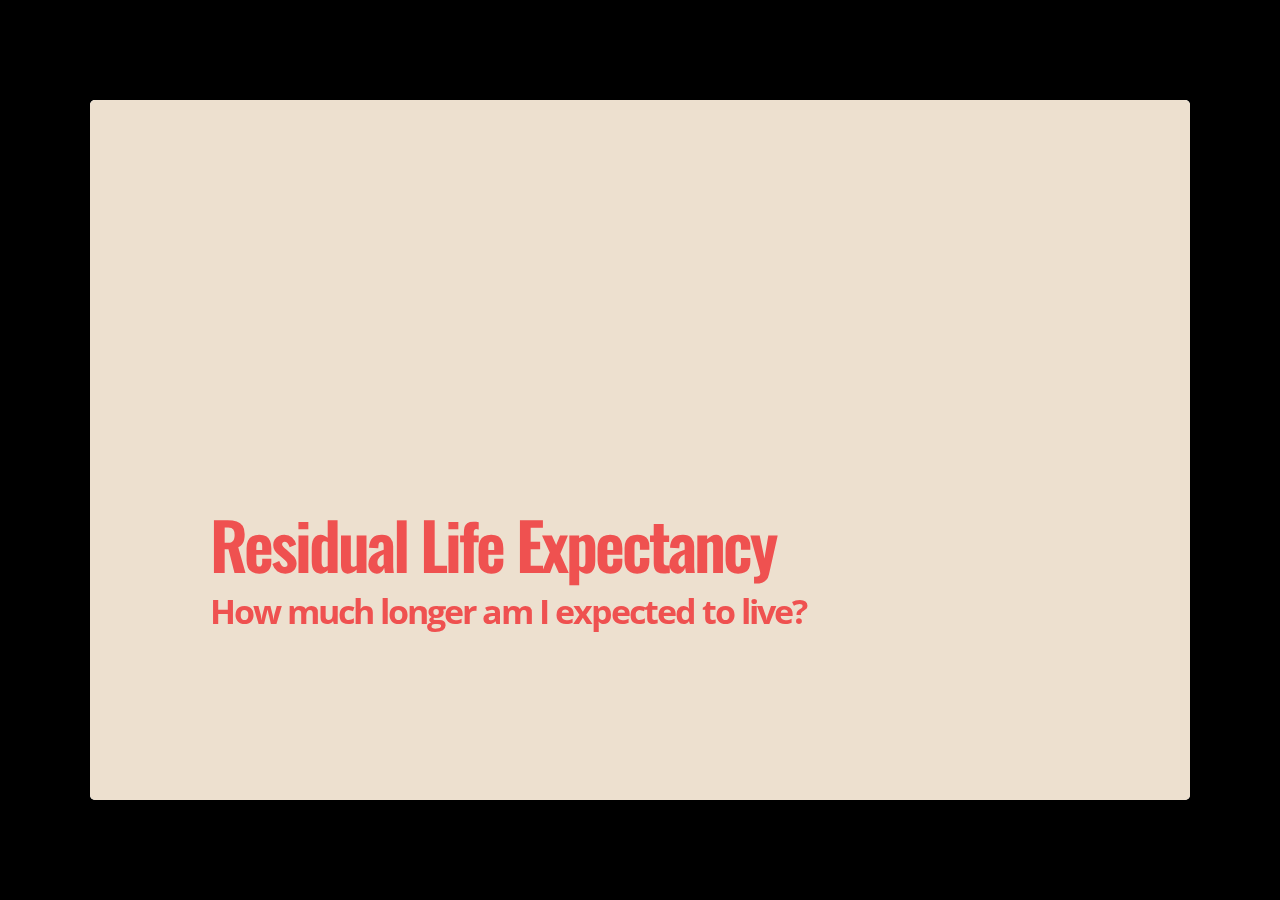
==== commit 1bf662bf: "Updated files" ====
--- a/index.html
+++ b/index.html
@@ -41,7 +41,7 @@
     
 
     <!-- SLIDES -->
-    <slide class="" id="slide-1" style="background:;">
+    <slide class="" id="slide-1" style="background:#EDE0CF;">
   <hgroup>
     <h2>Residual Life Expectancy</h2>
   </hgroup>
@@ -57,9 +57,9 @@
 has risen from 64 years in 1990 to 70 years in 2012. [2]
 As individuals, therefore, it is becoming increasingly important 
 to understand how much longer we can be expected to live and the 
-various lifestyle factors that can influence our longevity. </p>
+various lifestyle factors that can influence our lifespan. </p>
 
-<p>For this project, we have developed a Shiny application that 
+<p>For this project, we have developed a convenient Shiny application that 
 can predict people&#39;s residual life expectancy (RLE) based on where 
 they live, their sex, and their age. Optionally, the application 
 can also provide a more customized response based on key personal 
@@ -73,10 +73,10 @@
   <!-- Presenter Notes -->
 </slide>
 
-<slide class="" id="slide-2" style="background:;">
+<slide class="" id="slide-2" style="background:#EDE0CF;">
   <article data-timings="">
     <p>To develop the application, the relevant 2012 
-data was downloaded from the World Health Organization&#39;s 
+data was downloaded from the World Health Organization&#39;s (WHO&#39;s) 
 data repository. [4] From it, a tidy data frame was created
 and saved. [5]</p>
 
@@ -104,11 +104,40 @@
   <!-- Presenter Notes -->
 </slide>
 
-<slide class="" id="slide-3" style="background:;">
+<slide class="" id="slide-3" style="background:#EDE0CF;">
   <article data-timings="">
-    <p><iframe src=' assets/fig/plot1-1.html ' scrolling='no' frameBorder='0' seamless class='rChart dimple ' id=iframe- chart3acc6be854c3 ></iframe> <style>iframe.rChart{ width: 100%; height: 400px;}</style></p>
+    <p>As can be seen by the graph below, people&#39;s base RLE 
+varies depending on what region of the world they live in, 
+their sex, and their current age. Click on the interactive 
+graph to see specific RLE values by region, sex, and age group.<br>
+<br></p>
 
-<pre><code></code></pre>
+<p><iframe src=' assets/fig/plot1-1.html ' scrolling='no' frameBorder='0' seamless class='rChart dimple ' id=iframe- chart3acc220022c3 ></iframe> <style>iframe.rChart{ width: 100%; height: 400px;}</style></p>
+
+  </article>
+  <!-- Presenter Notes -->
+</slide>
+
+<slide class="" id="slide-4" style="background:#EDE0CF;">
+  <article data-timings="">
+    <style type="text/css">
+img {     
+  max-height: 560px;     
+  max-width: 964px; 
+}
+</style>
+
+<p>Key personal lifestyle risk factors that can influence your 
+RLE include whether you smoke or have smoked, your body 
+mass index (BMI), and, on average, how much alcohol you drink 
+and how much processed/red meat you eat on a daily basis. 
+The web application looks like:<br>
+<br></p>
+
+<p><img src="RLE_application.JPG"></p>
+
+<p>Go to <a href="https://dhashman.shinyapps.io/ddp_project/">https://dhashman.shinyapps.io/ddp_project/</a> and 
+try it! It may help you to live longer.</p>
 
   </article>
   <!-- Presenter Notes -->
@@ -136,6 +165,12 @@
          3
       </a>
     </li>
+    <li>
+      <a href="#" target="_self" rel='tooltip' 
+        data-slide=4 title=''>
+         4
+      </a>
+    </li>
   </ul>
   </div>  <!--[if IE]>
     <script 
--- a/libraries/frameworks/io2012/css/slidify.css
+++ b/libraries/frameworks/io2012/css/slidify.css
@@ -352,7 +352,7 @@
 }
 
 .title-slide {
-  background-color: #CBE7A5; /* #EDE0CF; ; #CA9F9D*/
+  background-color: #EDE0CF; /* #CBE7A5; #CA9F9D;*/
   /* background-image:url(http://goo.gl/EpXln); */
 }
 
@@ -362,7 +362,7 @@
 
 .title-slide hgroup > h1, 
 .title-slide hgroup > h2 {
-  color: #535E43 ;  /* ; #EF5150*/
-}
-
-
+  color:  #EF5150;  /* #535E43; */
+}
+
+
